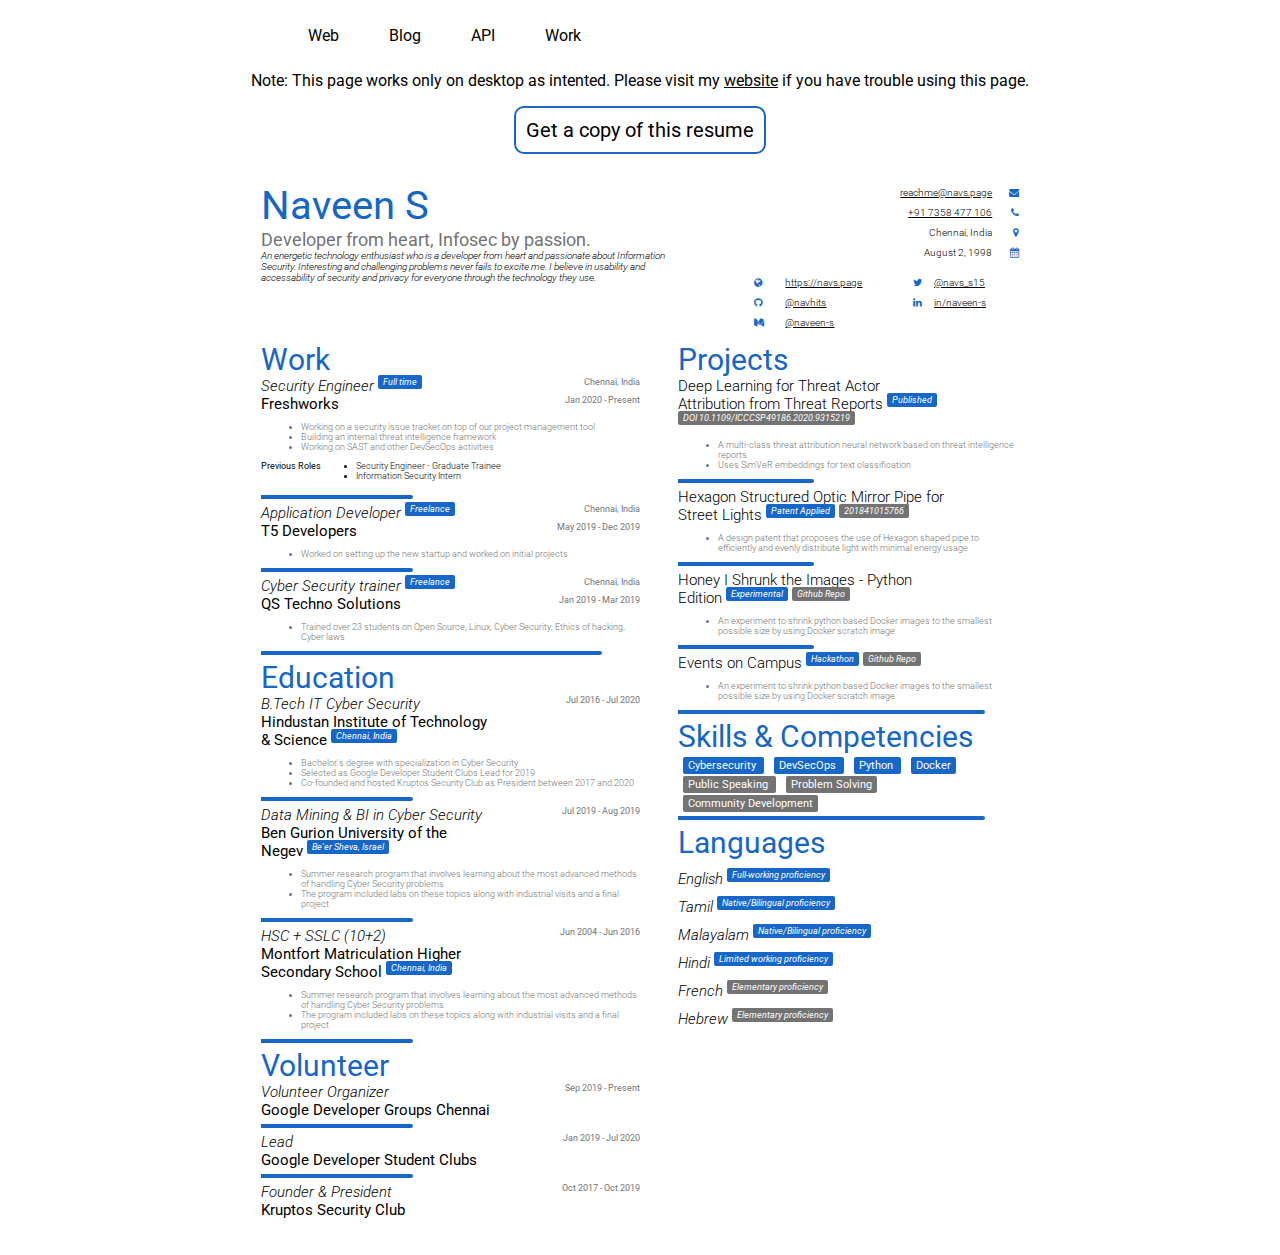
==== pub/index.html @ 1419139f "Changes to directory structure" ====
<!DOCTYPE html>
<html lang="en">

<head>
    <meta charset="UTF-8">
    <meta http-equiv="X-UA-Compatible" content="IE=edge">
    <meta name="viewport" content="width=device-width, initial-scale=1.0">
    <title>Naveen's Resume</title>
    <link rel="stylesheet" href="css/main.css">
    <link rel="stylesheet" href="css/components.css">
    <link rel="stylesheet" href="https://cdnjs.cloudflare.com/ajax/libs/font-awesome/4.7.0/css/font-awesome.css">
</head>

<body>
    <div class="a4" id="printArea">
        <div class="page-print" id="noPrint">
            <ul class="nav-list">
                <li class="nav-list-item"><a href="//navs.page">Web</a></li>
                <li class="nav-list-item"><a href="//naveen-s.medium.com">Blog</a></li>
                <li class="nav-list-item"><a href="//api.navs.page/docs">API</a></li>
                <li class="nav-list-item"><a href="//github.com/navhits">Work</a></li>
            </ul>
            <p class="note">Note: This page works only on desktop as intented. Please visit my <a
                    class="hyperlinks" href="//navs.page">website</a> if you have trouble using this page.</p>
            <input class="btn animate" type="button" onclick="generatePDF()" value="Get a copy of this resume" />
        </div>
        <div class="container">
            <section class="header-section">
                <div class="header-section-left">
                    <div class="name-title">
                        Naveen S
                    </div>
                    <div class="name-subtitle">
                        Developer from heart, Infosec by passion.
                    </div>
                    <div class="about">
                        An energetic technology enthusiast who is a developer from heart and passionate about
                        Information Security. Interesting
                        and challenging problems never fails to excite me. I believe in usability and accessability of
                        security and privacy for
                        everyone through the technology they use.
                    </div>

                </div>
                <div class="header-section-center">
                </div>
                <div class="header-section-right">
                    <div class="contact">
                        <div class="contact-item">
                            <div class="contact-item-text">
                                <a class="hyperlinks" href="mailto: reachme@navs.page">reachme@navs.page</a>
                            </div>
                            <div class="contact-item-icon">
                                <i class="fa fa-envelope" aria-hidden="true"></i>
                            </div>
                        </div>
                        <div class="contact-item">
                            <div class="contact-item-text">
                                <a class="hyperlinks" href="tel: +917358477106">+91 7358 477 106</a>
                            </div>
                            <div class="contact-item-icon">
                                <i class="fa fa-phone" aria-hidden="true"></i>
                            </div>
                        </div>
                        <div class="contact-item">
                            <div class="contact-item-text">
                                <a>Chennai, India</a>
                            </div>
                            <div class="contact-item-icon">
                                <i class="fa fa-map-marker" aria-hidden="true"></i>
                            </div>
                        </div>
                        <div class="contact-item">
                            <div class="contact-item-text">
                                <a>August 2, 1998</a>
                            </div>
                            <div class="contact-item-icon">
                                <i class="fa fa-calendar" aria-hidden="true"></i>
                            </div>
                        </div>
                    </div>
                    <div class="social">
                        <div class="social-item">
                            <div class="social-item-icon">
                                <i class="fa fa-globe" aria-hidden="true"></i>
                            </div>
                            <div class="social-item-text">
                                <a class="hyperlinks" href="//navs.page">https://navs.page</a>
                            </div>
                        </div>
                        <div class="social-item">
                            <div class="social-item-icon">
                                <i class="fa fa-twitter" aria-hidden="true"></i>
                            </div>
                            <div class="social-item-text">
                                <a class="hyperlinks" href="//twitter.com/nav_s15">@navs_s15</a>
                            </div>
                        </div>
                        <div class="social-item">
                            <div class="social-item-icon">
                                <i class="fa fa-github" aria-hidden="true"></i>
                            </div>
                            <div class="social-item-text">
                                <a class="hyperlinks" href="//github.com/navhits">@navhits</a>
                            </div>
                        </div>
                        <div class="social-item">
                            <div class="social-item-icon">
                                <i class="fa fa-linkedin" aria-hidden="true"></i>
                            </div>
                            <div class="social-item-text">
                                <a class="hyperlinks" href="//linkedin.com/in/naveen-s">in/naveen-s</a>
                            </div>
                        </div>
                        <div class="social-item">
                            <div class="social-item-icon">
                                <i class="fa fa-medium" aria-hidden="true"></i>
                            </div>
                            <div class="social-item-text">
                                <a class="hyperlinks" href="//naveen-s.medium.com">@naveen-s</a>
                            </div>
                        </div>
                    </div>
                </div>
            </section>
            <section class="body-section">
                <div class="body-section-left">
                    <div class="work">
                        <div class="work-title">
                            Work
                        </div>
                        <div class="work-items">
                            <div class="work-card">
                                <div class="work-card-row-split">
                                    <div class="work-card-role">
                                        <a>Security Engineer <span class="title-banner">Full time</span></a>
                                    </div>
                                    <div class="work-card-location">
                                        <a>Chennai, India</a>
                                    </div>
                                    <div class="work-card-org">
                                        <a>Freshworks</a>
                                    </div>
                                    <div class="work-card-timeline">
                                        <a>Jan 2020 - Present</a>
                                    </div>
                                </div>
                                <div class="work-card-row">
                                    <ul>
                                        <li>
                                            Working on a security issue tracker on top of our project management tool
                                        </li>
                                        <li>
                                            Building an internal threat intelligence framework
                                        </li>
                                        <li>
                                            Working on SAST and other DevSecOps activities
                                        </li>
                                    </ul>
                                </div>
                                <div class="work-card-history">
                                    <div class="past-roles">
                                        <a>Previous Roles</a>
                                    </div>
                                    <div class="past-role-titles">
                                        <ul class="ul-remove-padding-margin">
                                            <li>
                                                Security Engineer - Graduate Trainee
                                            </li>
                                            <li>
                                                Information Security Intern
                                            </li>
                                        </ul>
                                    </div>
                                </div>
                            </div>

                            <div class="spacer-sub-margin"></div>

                            <div class="work-card">
                                <div class="work-card-row-split">
                                    <div class="work-card-role">
                                        <a>Application Developer <span class="title-banner">Freelance</span></a>
                                    </div>
                                    <div class="work-card-location">
                                        <a>Chennai, India</a>
                                    </div>
                                    <div class="work-card-org">
                                        <a>T5 Developers</a>
                                    </div>
                                    <div class="work-card-timeline">
                                        <a>May 2019 - Dec 2019</a>
                                    </div>
                                </div>
                                <div class="work-card-row">
                                    <ul>
                                        <li>
                                            Worked on setting up the new startup and worked on initial projects
                                        </li>
                                    </ul>
                                </div>
                            </div>

                            <div class="spacer-sub-margin"></div>

                            <div class="work-card">
                                <div class="work-card-row-split">
                                    <div class="work-card-role">
                                        <a>Cyber Security trainer <span class="title-banner">Freelance</span></a>
                                    </div>
                                    <div class="work-card-location">
                                        <a>Chennai, India</a>
                                    </div>
                                    <div class="work-card-org">
                                        <a>QS Techno Solutions</a>
                                    </div>
                                    <div class="work-card-timeline">
                                        <a>Jan 2019 - Mar 2019</a>
                                    </div>
                                </div>
                                <div class="work-card-row">
                                    <ul>
                                        <li>
                                            Trained over 23 students on Open Source, Linux, Cyber Security, Ethics of
                                            hacking, Cyber laws
                                        </li>
                                    </ul>
                                </div>
                            </div>
                        </div>
                    </div>

                    <div class="spacer-margin"></div>

                    <div class="education">
                        <div class="education-title">
                            Education
                        </div>
                        <div class="education-items">
                            <div class="education-card">
                                <div class="education-card-row-split">
                                    <div class="education-card-role">
                                        <a>B.Tech IT Cyber Security</a>
                                    </div>
                                    <div class="education-card-timeline">
                                        <a>Jul 2016 - Jul 2020</a>
                                    </div>
                                </div>
                                <div class="education-card-row-org">
                                    <div class="education-card-org">
                                        <a>Hindustan Institute of Technology & Science <span
                                                class="title-banner">Chennai, India</span></a>
                                    </div>
                                </div>
                                <div class="education-card-row">
                                    <ul>
                                        <li>
                                            Bachelor's degree with specialization in Cyber Security
                                        </li>
                                        <li>
                                            Selected as Google Developer Student Clubs Lead for 2019
                                        </li>
                                        <li>
                                            Co-founded and hosted Kruptos Security Club as President between 2017 and
                                            2020
                                        </li>
                                    </ul>
                                </div>
                            </div>

                            <div class="spacer-sub-margin"></div>

                            <div class="education-card">
                                <div class="education-card-row-split">
                                    <div class="education-card-role">
                                        <a>Data Mining & BI in Cyber Security</a>
                                    </div>
                                    <div class="education-card-timeline">
                                        <a>Jul 2019 - Aug 2019</a>
                                    </div>
                                </div>
                                <div class="education-card-row-org">
                                    <div class="education-card-org">
                                        <a>Ben Gurion University of the Negev <span class="title-banner">Be'er Sheva,
                                                Israel</span></a>
                                    </div>
                                </div>
                                <div class="education-card-row">
                                    <ul>
                                        <li>
                                            Summer research program that involves learning about the most advanced
                                            methods of handling Cyber Security problems
                                        </li>
                                        <li>
                                            The program included labs on these topics along with industrial visits and a
                                            final project
                                        </li>
                                    </ul>
                                </div>
                            </div>

                            <div class="spacer-sub-margin"></div>

                            <div class="education-card">
                                <div class="education-card-row-split">
                                    <div class="education-card-role">
                                        <a>HSC + SSLC (10+2)</a>
                                    </div>
                                    <div class="education-card-timeline">
                                        <a>Jun 2004 - Jun 2016</a>
                                    </div>
                                </div>
                                <div class="education-card-row-org">
                                    <div class="education-card-org">
                                        <a>Montfort Matriculation Higher Secondary School <span
                                                class="title-banner">Chennai, India</span></a>
                                    </div>
                                </div>
                                <div class="education-card-row">
                                    <ul>
                                        <li>
                                            Summer research program that involves learning about the most advanced
                                            methods of handling Cyber
                                            Security problems
                                        </li>
                                        <li>
                                            The program included labs on these topics along with industrial visits and a
                                            final project
                                        </li>
                                    </ul>
                                </div>
                            </div>
                        </div>
                    </div>

                    <div class="spacer-sub-margin"></div>

                    <div class="volunteer">
                        <div class="volunteer-title">
                            Volunteer
                        </div>
                        <div class="volunteer-items">
                            <div class="volunteer-card">
                                <div class="volunteer-card-row-split">
                                    <div class="volunteer-card-role">
                                        <a>Volunteer Organizer</a>
                                    </div>
                                    <div class="volunteer-card-timeline">
                                        <a>Sep 2019 - Present</a>
                                    </div>
                                </div>
                                <div class="volunteer-card-row-org">
                                    <div class="volunteer-card-org">
                                        <a>Google Developer Groups Chennai</a>
                                    </div>
                                </div>
                            </div>

                            <div class="spacer-sub-margin"></div>

                            <div class="volunteer-card">
                                <div class="volunteer-card-row-split">
                                    <div class="volunteer-card-role">
                                        <a>Lead</a>
                                    </div>
                                    <div class="volunteer-card-timeline">
                                        <a>Jan 2019 - Jul 2020</a>
                                    </div>
                                </div>
                                <div class="volunteer-card-row-org">
                                    <div class="volunteer-card-org">
                                        <a>Google Developer Student Clubs</a>
                                    </div>
                                </div>
                            </div>

                            <div class="spacer-sub-margin"></div>

                            <div class="volunteer-card">
                                <div class="volunteer-card-row-split">
                                    <div class="volunteer-card-role">
                                        <a>Founder & President</a>
                                    </div>
                                    <div class="volunteer-card-timeline">
                                        <a>Oct 2017 - Oct 2019</a>
                                    </div>
                                </div>
                                <div class="volunteer-card-row-org">
                                    <div class="volunteer-card-org">
                                        <a>Kruptos Security Club</a>
                                    </div>
                                </div>
                            </div>
                        </div>
                    </div>
                </div>
                <div class="body-section-center"></div>

                <div class="body-section-right">
                    <div class="projects">
                        <div class="project-title">
                            Projects
                        </div>
                        <div class="project-items">
                            <div class="project-card">
                                <div class="project-card-row">
                                    <div class="project-card-name">
                                        <a>Deep Learning for Threat Actor Attribution from Threat Reports <span
                                                class="title-banner">Published</span> <br /><span
                                                class="title-banner-grey">DOI
                                                10.1109/ICCCSP49186.2020.9315219</span></a>
                                    </div>
                                </div>
                                <div class="project-card-row">
                                    <ul>
                                        <li>
                                            A multi-class threat attribution neural network based on threat intelligence
                                            reports
                                        </li>
                                        <li>
                                            Uses SimVeR embeddings for text classification
                                        </li>
                                    </ul>
                                </div>
                            </div>

                            <div class="spacer-sub-margin"></div>

                            <div class="project-card">
                                <div class="project-card-row">
                                    <div class="project-card-name">
                                        <a>Hexagon Structured Optic Mirror Pipe for Street Lights <span
                                                class="title-banner">Patent Applied</span>
                                            <span class="title-banner-grey">201841015766</span></a>
                                    </div>
                                </div>
                                <div class="project-card-row">
                                    <ul>
                                        <li>
                                            A design patent that proposes the use of Hexagon shaped pipe to efficiently
                                            and evenly distribute light with minimal
                                            energy usage
                                        </li>
                                    </ul>
                                </div>
                            </div>

                            <div class="spacer-sub-margin"></div>

                            <div class="project-card">
                                <div class="project-card-row">
                                    <div class="project-card-name">
                                        <a>Honey I Shrunk the Images - Python Edition <span
                                                class="title-banner">Experimental</span> <a
                                                class="hyperlinks-white no-underline"
                                                href="//github.com/navhits/honey-i-shrunk-the-images-py"><span
                                                    class="title-banner-grey">Github Repo</span></a></a>
                                    </div>
                                </div>
                                <div class="project-card-row">
                                    <ul>
                                        <li>
                                            An experiment to shrink python based Docker images to the smallest possible
                                            size by using Docker scratch image
                                        </li>
                                    </ul>
                                </div>
                            </div>

                            <div class="spacer-sub-margin"></div>

                            <div class="project-card">
                                <div class="project-card-row">
                                    <div class="project-card-name">
                                        <a>Events on Campus <span class="title-banner">Hackathon</span> <a
                                                class="hyperlinks-white no-underline"
                                                href="//github.com/navhits/EventsOnCampus"><span
                                                    class="title-banner-grey">Github Repo</span></a></a>
                                    </div>
                                </div>
                                <div class="project-card-row">
                                    <ul>
                                        <li>
                                            An experiment to shrink python based Docker images to the smallest possible
                                            size by using Docker scratch image
                                        </li>
                                    </ul>
                                </div>
                            </div>
                        </div>
                    </div>

                    <div class="spacer-margin"></div>

                    <div class="skills">
                        <div class="skills-title">
                            Skills & Competencies
                        </div>
                        <div class="skill-cards-section">
                            <span class="skill-card-blue">
                                Cybersecurity
                            </span>
                            <span class="skill-card-blue">
                                DevSecOps
                            </span>
                            <span class="skill-card-blue">
                                Python
                            </span>
                            <span class="skill-card-blue">
                                Docker
                            </span>
                            <br />
                            <span class="skill-card-grey">
                                Public Speaking
                            </span>
                            <span class="skill-card-grey">
                                Problem Solving
                            </span>
                            <br />
                            <span class="skill-card-grey">
                                Community Development
                            </span>
                        </div>
                    </div>

                    <div class="spacer-margin"></div>

                    <div class="languages">
                        <div class="languages-title">
                            Languages
                        </div>
                        <div class="language-items">
                            <div class="project-card">
                                <div class="language-card-row">
                                    <div class="language-card-name">
                                        <a>English <span
                                                class="title-banner">Full-working proficiency</span></a>
                                    </div>
                                    <div class="language-card-name">
                                        <a>Tamil <span class="title-banner">Native/Bilingual proficiency</span></a>
                                    </div>
                                    <div class="language-card-name">
                                        <a>Malayalam <span class="title-banner">Native/Bilingual proficiency</span></a>
                                    </div>
                                    <div class="language-card-name">
                                        <a>Hindi <span class="title-banner">Limited working proficiency</span></a>
                                    </div>
                                    <div class="language-card-name">
                                        <a>French <span class="title-banner-grey">Elementary proficiency</span></a>
                                    </div>
                                    <div class="language-card-name">
                                        <a>Hebrew <span class="title-banner-grey">Elementary proficiency</span></a>
                                    </div>
                                </div>
                            </div>
                        </div>
                    </div>
                </div>
            </section>
        </div>
    <div class="footer"></div>
    </div>
    
    <script>
        function generatePDF() {
            let noPrint = document.getElementById("noPrint");
            let printArea = document.getElementById("printArea");
            noPrint.remove();
            window.print();
            printArea.insertBefore(noPrint, printArea.children[0]);
        }
    </script>

</body>

</html>
---- pub/css/main.css ----
@import url('https://fonts.googleapis.com/css2?family=Roboto:ital,wght@0,100;0,300;0,400;0,500;0,700;0,900;1,100;1,300;1,400;1,500;1,700;1,900&display=swap');
html, body, * {
    font-family: 'Roboto', sans-serif;
}
body {
    background: #fff
}

.fa {
    color: #1667C7;
}

.hyperlinks {
    color: #000;
}

.no-underline {
    text-decoration: none;
}

.hyperlinks-white {
    color: #fff;
}

.ul-remove-padding-margin {
    padding-left: 0;
    margin-top: 0;
}

.btn {
    background-color: transparent;
    border: 2px solid #1667C7;
    border-radius: 10px;
    cursor: pointer;
    font-size: 20px; 
    padding: 10px;
    margin: auto;
    display: block;
    text-align: center;
    font-weight: 400;
}
.btn:hover, .btn:focus {
    outline: 0;
}

.animate {
  border-color: #1667C7;
  color: #000;
  background-image: linear-gradient(45deg, #1667C7 50%, transparent 50%);
  background-position: 100%;
  background-size: 250%;
  transition: background 500ms ease-in-out;
}
.animate:hover {
    background-position: 0;
    color: #fff;
}

.note {
    text-align: center;
}

.nav-list {
    list-style-type: none;
    overflow: hidden;
}

.nav-list-item {
    float: left;
}

.nav-list-item a {
    display: block;
    color: #000;
    text-align: center;
    padding: 5px 20px;
    margin: 5px 5px;
    border-radius: 5px;
    text-decoration: none;
}

.nav-list-item a:hover {
    background: #1667C7;
    color: #fff;
    transition: color 300ms ease-in-out;
    transition: background 300ms ease-in-out;
}
---- pub/css/components.css ----
.a4 {
    width: 210mm;
    background: #fff;
    margin: auto;
}
.container {
    padding: 28px 18px 28px 18px;
}

.header-section {
  display: grid;
  grid-template-columns: 55% 10% 35%;
}

.header-section-left > .name-title {
    font-size: 40px;
    font-weight: 400;
    color: #1666c7;
}

.name-subtitle {
    color: #737373;
    font-size: 18px;
}

.header-section-left > .about {
    font-size: 10px;
    font-weight: 300;
    font-style: italic;
    height: 48px;
}

.header-section-right {
    margin-top: 5px;
}

.header-section-right > .contact {
    font-size: 10px;
    font-weight: 300;
}

.header-section-right > .contact > .contact-item {
    display: grid;
    grid-template-columns: 90% 10%;
    grid-template-rows: 20px;
    text-align: right;
}

.header-section-right > .social {
    margin-top: 10px;
    font-size: 10px;
    font-weight: 300;
    display: grid;
    grid-template-columns: 60% 40%;
    grid-template-rows: auto;
}

.header-section-right > .social > .social-item {
    display: grid;
    grid-template-columns: 20% 80%;
    grid-template-rows: 20px;
}

.body-section {
    padding-top: 5px;
    display: grid;
    grid-template-columns: 50% 5% 45%;
    grid-template-rows: auto;
}

.work-title, .education-title, .volunteer-title, .project-title, .skills-title, .languages-title {
    font-size: 30px;
    font-weight: 400;
    color: #1666c7;
}

.work-card-row-split, .education-card-row-split, .volunteer-card-row-split {
    display: grid;
    grid-template-columns: 70% 30%;
    grid-template-rows: auto;
}

.work-card-role, .education-card-role, .volunteer-card-role {
    font-size: 15px;
    font-weight: 300;
    font-style: italic;
}

.education-card-row-org {
    width: 60%;
}


.work-card-org, .education-card-org, .volunteer-card-org {
    font-size: 15px;
    font-weight: 400;
}

.project-card-name {
    font-size: 15px;
    width: 80%;
    color: #000;
    font-weight: 300;
}

.language-card-name {
    font-size: 15px;
    font-weight: 300;
    font-style: italic;
    padding: 10px 0 0 0;
}

.title-banner {
    background: #1667C7;
    border-radius: 2px;
    color: #fff;
    font-size: 9px;
    font-weight: 400;
    font-style: italic;
    padding: 2px 5px 2px 5px;
    text-align: center;
    vertical-align: text-top;
    margin-top: 1px;
}

.skill-card-blue {
    background: #1667C7;
    border-radius: 2px;
    color: #fff;
    font-size: 11px;
    font-weight: 400;
    padding: 2px 5px 2px 5px;
    text-align: center;
    margin: 0 5px 0 5px;
}

.skill-card-grey {
    background: #737373;
    border-radius: 2px;
    color: #fff;
    font-size: 11px;
    font-weight: 400;
    padding: 2px 5px 2px 5px;
    text-align: center;
    margin: 0 5px 0 5px;
}

.title-banner-grey {
    background: #737373;
    border-radius: 2px;
    color: #fff;
    font-size: 9px;
    font-weight: 400;
    font-style: italic;
    padding: 2px 5px 2px 5px;
    text-align: center;
    vertical-align: text-top;
    margin-top: 1px;
}

.work-card-location, .work-card-timeline,
.education-card-location, .education-card-timeline,
.volunteer-card-location, .volunteer-card-timeline  {
    font-size: 9px;
    font-weight: 400;
    color: #737373;
    text-align: right;
}

.work-card-row, .education-card-row, .volunteer-card-row, .project-card-row {
    font-size: 9px;
    font-weight: 300;
    color: #737373;
}

.work-card-history {
    display: grid;
    grid-template-columns: 25% 75%;
    grid-template-rows: auto;
}

.work-card-history .past-roles {
    font-size: 9px;
    font-weight: 400;
}

.work-card-history .past-role-titles {
    font-size: 9px;
    font-weight: 300;
}

.spacer-sub-margin {
    height: 4px;
    width: 40%;
    background: #1667C7;
    margin: 5px 0 5px 0;
    border-radius: 0 5px 5px 0;
}
.spacer-margin {
    height: 4px;
    width: 90%;
    background: #1667C7;
    margin: 5px 0 5px 0;
    border-radius: 0 5px 5px 0;
}
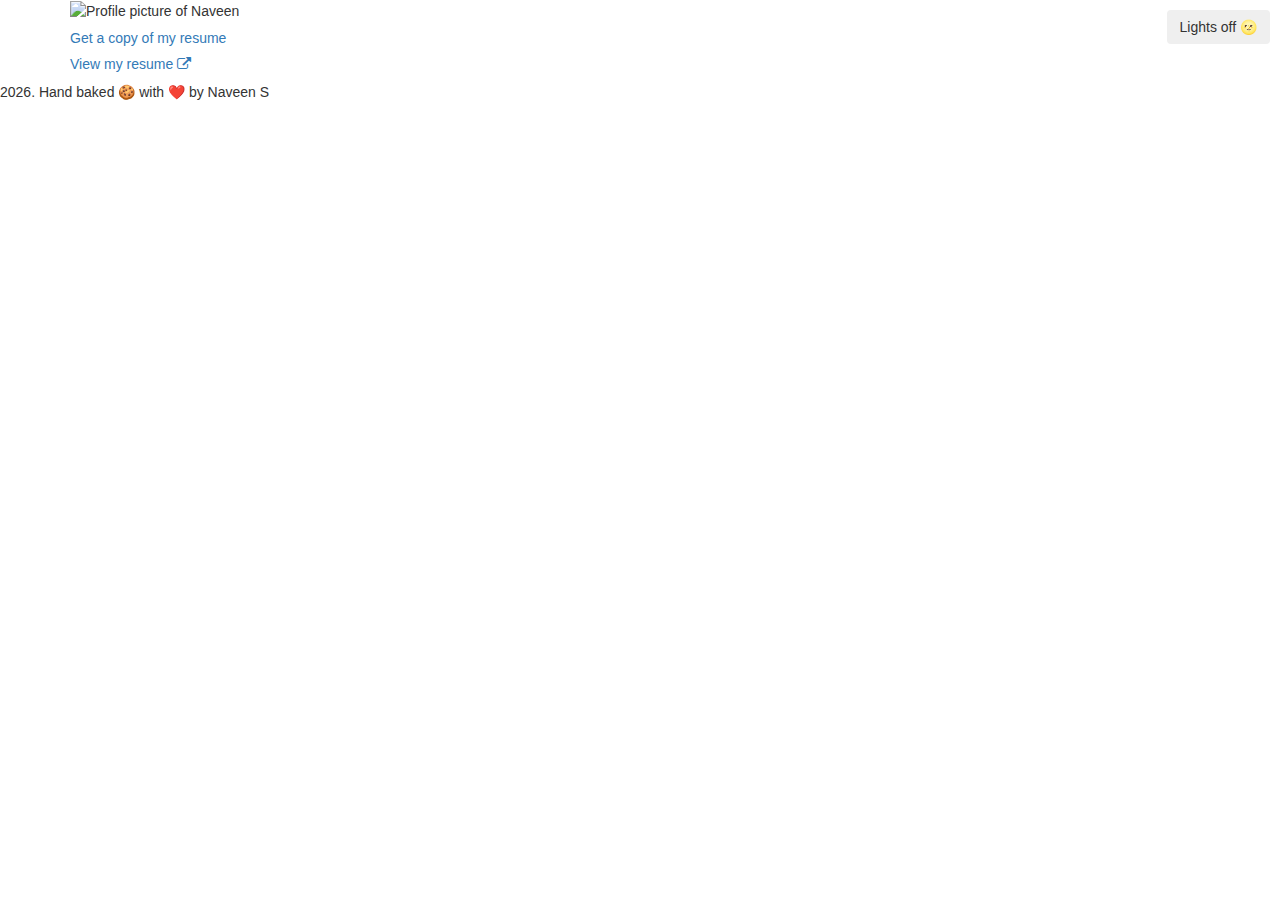
==== commit cfdbaa7f: "Changing the home page" ====
--- a/pub/index.html
+++ b/pub/index.html
@@ -6,569 +6,88 @@
     <meta http-equiv="X-UA-Compatible" content="IE=edge">
     <meta name="viewport" content="width=device-width, initial-scale=1.0">
     <title>Naveen's Resume</title>
-    <link rel="stylesheet" href="css/main.css">
-    <link rel="stylesheet" href="css/components.css">
-    <link rel="stylesheet" href="https://cdnjs.cloudflare.com/ajax/libs/font-awesome/4.7.0/css/font-awesome.css">
+    <meta charset="utf-8">
+    <meta property="og:title" content="Naveen's Resume">
+    <meta name="description"
+        content="Naveen is a developer by heart and infosec by passion. Security Engineer @ Freshworks and volunteers for GDG and WTM Chennai.">
+    <meta property="og:description"
+        content="Naveen is a developer by heart and infosec by passion. Security Engineer @ Freshworks and volunteers for GDG and WTM Chennai.">
+    <meta property="og:url" content="https://navs.page">
+    <meta property="og:locale" content="en">
+
+    <link rel="preconnect" href="//ajax.googleapis.com" crossorigin="">
+    <link rel="preconnect" href="//stackpath.bootstrapcdn.com" crossorigin="">
+    <link rel="preconnect" href="//maxcdn.bootstrapcdn.com" crossorigin="">
+    <link rel="preconnect" href="//fonts.googleapis.com" crossorigin="">
+    <script async src="//ajax.googleapis.com/ajax/libs/jquery/3.4.1/jquery.min.js"></script>
+    <link href="//stackpath.bootstrapcdn.com/font-awesome/4.7.0/css/font-awesome.min.css" rel="stylesheet"
+        integrity="sha384-wvfXpqpZZVQGK6TAh5PVlGOfQNHSoD2xbE+QkPxCAFlNEevoEH3Sl0sibVcOQVnN" crossorigin="anonymous">
+    <link rel="stylesheet" href="//maxcdn.bootstrapcdn.com/bootstrap/3.4.1/css/bootstrap.min.css">
+    <link href="//navs.page/themes/neodyn/css/master/neodyn.css" rel='stylesheet' type='text/css' />
+    <link href="//navs.page/static/styles/grid.css" rel='stylesheet' type='text/css' />
+    <link href="//fonts.googleapis.com/css?family=Google+Sans:400,500|Material+Icons" rel="stylesheet">
 </head>
 
 <body>
-    <div class="a4" id="printArea">
-        <div class="page-print" id="noPrint">
-            <ul class="nav-list">
-                <li class="nav-list-item"><a href="//navs.page">Web</a></li>
-                <li class="nav-list-item"><a href="//naveen-s.medium.com">Blog</a></li>
-                <li class="nav-list-item"><a href="//api.navs.page/docs">API</a></li>
-                <li class="nav-list-item"><a href="//github.com/navhits">Work</a></li>
-            </ul>
-            <p class="note">Note: This page works only on desktop as intented. Please visit my <a
-                    class="hyperlinks" href="//navs.page">website</a> if you have trouble using this page.</p>
-            <input class="btn animate" type="button" onclick="generatePDF()" value="Get a copy of this resume" />
-        </div>
+    <section class="main-section">
+        <div id="banner" class="banner"></div>
+        <button style="z-index:9; position: absolute; right:10px; top: 10px" id="mode-toggler" class="btn">Lights off
+            🌝</button>
         <div class="container">
-            <section class="header-section">
-                <div class="header-section-left">
-                    <div class="name-title">
-                        Naveen S
+            <div class="ban-head">
+                <img class="my-profile-pic" src="//navs.page/static/images/profile.png"
+                    onerror="this.onerror=null;this.src='https:\/\/navs.page/static/images/profile-fallback.jpeg';" width="200px"
+                    alt="Profile picture of Naveen">
+            </div>
+
+            <div class="quick-links">
+                <div class="quick-link-grid">
+                    <div class="quick-link-grid-item">
+                        <a href="#">
+                            <h5 class="project-title">Get a copy of my resume</h5>
+                        </a>
                     </div>
-                    <div class="name-subtitle">
-                        Developer from heart, Infosec by passion.
-                    </div>
-                    <div class="about">
-                        An energetic technology enthusiast who is a developer from heart and passionate about
-                        Information Security. Interesting
-                        and challenging problems never fails to excite me. I believe in usability and accessability of
-                        security and privacy for
-                        everyone through the technology they use.
-                    </div>
-
-                </div>
-                <div class="header-section-center">
-                </div>
-                <div class="header-section-right">
-                    <div class="contact">
-                        <div class="contact-item">
-                            <div class="contact-item-text">
-                                <a class="hyperlinks" href="mailto: reachme@navs.page">reachme@navs.page</a>
-                            </div>
-                            <div class="contact-item-icon">
-                                <i class="fa fa-envelope" aria-hidden="true"></i>
-                            </div>
-                        </div>
-                        <div class="contact-item">
-                            <div class="contact-item-text">
-                                <a class="hyperlinks" href="tel: +917358477106">+91 7358 477 106</a>
-                            </div>
-                            <div class="contact-item-icon">
-                                <i class="fa fa-phone" aria-hidden="true"></i>
-                            </div>
-                        </div>
-                        <div class="contact-item">
-                            <div class="contact-item-text">
-                                <a>Chennai, India</a>
-                            </div>
-                            <div class="contact-item-icon">
-                                <i class="fa fa-map-marker" aria-hidden="true"></i>
-                            </div>
-                        </div>
-                        <div class="contact-item">
-                            <div class="contact-item-text">
-                                <a>August 2, 1998</a>
-                            </div>
-                            <div class="contact-item-icon">
-                                <i class="fa fa-calendar" aria-hidden="true"></i>
-                            </div>
-                        </div>
-                    </div>
-                    <div class="social">
-                        <div class="social-item">
-                            <div class="social-item-icon">
-                                <i class="fa fa-globe" aria-hidden="true"></i>
-                            </div>
-                            <div class="social-item-text">
-                                <a class="hyperlinks" href="//navs.page">https://navs.page</a>
-                            </div>
-                        </div>
-                        <div class="social-item">
-                            <div class="social-item-icon">
-                                <i class="fa fa-twitter" aria-hidden="true"></i>
-                            </div>
-                            <div class="social-item-text">
-                                <a class="hyperlinks" href="//twitter.com/nav_s15">@navs_s15</a>
-                            </div>
-                        </div>
-                        <div class="social-item">
-                            <div class="social-item-icon">
-                                <i class="fa fa-github" aria-hidden="true"></i>
-                            </div>
-                            <div class="social-item-text">
-                                <a class="hyperlinks" href="//github.com/navhits">@navhits</a>
-                            </div>
-                        </div>
-                        <div class="social-item">
-                            <div class="social-item-icon">
-                                <i class="fa fa-linkedin" aria-hidden="true"></i>
-                            </div>
-                            <div class="social-item-text">
-                                <a class="hyperlinks" href="//linkedin.com/in/naveen-s">in/naveen-s</a>
-                            </div>
-                        </div>
-                        <div class="social-item">
-                            <div class="social-item-icon">
-                                <i class="fa fa-medium" aria-hidden="true"></i>
-                            </div>
-                            <div class="social-item-text">
-                                <a class="hyperlinks" href="//naveen-s.medium.com">@naveen-s</a>
-                            </div>
-                        </div>
+                    <div class="quick-link-grid-item">
+                        <a href="resume.html" rel="noopener noreferrer" target="_blank">
+                            <h5 class="project-title">View my resume <i class="fa fa-external-link"></i></h5>
+                        </a>
                     </div>
                 </div>
-            </section>
-            <section class="body-section">
-                <div class="body-section-left">
-                    <div class="work">
-                        <div class="work-title">
-                            Work
-                        </div>
-                        <div class="work-items">
-                            <div class="work-card">
-                                <div class="work-card-row-split">
-                                    <div class="work-card-role">
-                                        <a>Security Engineer <span class="title-banner">Full time</span></a>
-                                    </div>
-                                    <div class="work-card-location">
-                                        <a>Chennai, India</a>
-                                    </div>
-                                    <div class="work-card-org">
-                                        <a>Freshworks</a>
-                                    </div>
-                                    <div class="work-card-timeline">
-                                        <a>Jan 2020 - Present</a>
-                                    </div>
-                                </div>
-                                <div class="work-card-row">
-                                    <ul>
-                                        <li>
-                                            Working on a security issue tracker on top of our project management tool
-                                        </li>
-                                        <li>
-                                            Building an internal threat intelligence framework
-                                        </li>
-                                        <li>
-                                            Working on SAST and other DevSecOps activities
-                                        </li>
-                                    </ul>
-                                </div>
-                                <div class="work-card-history">
-                                    <div class="past-roles">
-                                        <a>Previous Roles</a>
-                                    </div>
-                                    <div class="past-role-titles">
-                                        <ul class="ul-remove-padding-margin">
-                                            <li>
-                                                Security Engineer - Graduate Trainee
-                                            </li>
-                                            <li>
-                                                Information Security Intern
-                                            </li>
-                                        </ul>
-                                    </div>
-                                </div>
-                            </div>
+            </div>
+        </div>
+    </section>
+    <section class="footer">
+        <p>
+            <script>document.write(new Date().getFullYear())</script>. Hand baked 🍪 with ❤️ by Naveen S
+        </p>
+    </section>
+    <script async src="//maxcdn.bootstrapcdn.com/bootstrap/3.4.1/js/bootstrap.min.js"></script>
+    <script async src="//navs.page/static/js/type.js"></script>
+    <script defer src="//navs.page/js/main.js"></script>
+    <script src="//navs.page/themes/neodyn/js/neodyn.js"></script>
+    <script defer>
+        var options = {
+            light: "//navs.page/themes/neodyn/css/variants/neodyn-light.css",
+            dark: "//navs.page/themes/neodyn/css/variants/neodyn-dark.css"
+        };
+        var DarkMode = new DarkMode(options);
+        var ModeToggler = document.getElementById('mode-toggler')
+        var imgElement = document.getElementById('banner');
+        changeTogglerText()
 
-                            <div class="spacer-sub-margin"></div>
+        ModeToggler.onclick = function () {
+            DarkMode.toggleMode()
+            changeTogglerText()
 
-                            <div class="work-card">
-                                <div class="work-card-row-split">
-                                    <div class="work-card-role">
-                                        <a>Application Developer <span class="title-banner">Freelance</span></a>
-                                    </div>
-                                    <div class="work-card-location">
-                                        <a>Chennai, India</a>
-                                    </div>
-                                    <div class="work-card-org">
-                                        <a>T5 Developers</a>
-                                    </div>
-                                    <div class="work-card-timeline">
-                                        <a>May 2019 - Dec 2019</a>
-                                    </div>
-                                </div>
-                                <div class="work-card-row">
-                                    <ul>
-                                        <li>
-                                            Worked on setting up the new startup and worked on initial projects
-                                        </li>
-                                    </ul>
-                                </div>
-                            </div>
+        }
 
-                            <div class="spacer-sub-margin"></div>
+        function changeTogglerText() {
+            var currentMode = DarkMode.getMode()
+            console.log(currentMode + " mode enabled")
+            ModeToggler.textContent = currentMode === 'light' ? 'Lights off 🌝' : 'Lights on 🌚'
+        }
 
-                            <div class="work-card">
-                                <div class="work-card-row-split">
-                                    <div class="work-card-role">
-                                        <a>Cyber Security trainer <span class="title-banner">Freelance</span></a>
-                                    </div>
-                                    <div class="work-card-location">
-                                        <a>Chennai, India</a>
-                                    </div>
-                                    <div class="work-card-org">
-                                        <a>QS Techno Solutions</a>
-                                    </div>
-                                    <div class="work-card-timeline">
-                                        <a>Jan 2019 - Mar 2019</a>
-                                    </div>
-                                </div>
-                                <div class="work-card-row">
-                                    <ul>
-                                        <li>
-                                            Trained over 23 students on Open Source, Linux, Cyber Security, Ethics of
-                                            hacking, Cyber laws
-                                        </li>
-                                    </ul>
-                                </div>
-                            </div>
-                        </div>
-                    </div>
 
-                    <div class="spacer-margin"></div>
-
-                    <div class="education">
-                        <div class="education-title">
-                            Education
-                        </div>
-                        <div class="education-items">
-                            <div class="education-card">
-                                <div class="education-card-row-split">
-                                    <div class="education-card-role">
-                                        <a>B.Tech IT Cyber Security</a>
-                                    </div>
-                                    <div class="education-card-timeline">
-                                        <a>Jul 2016 - Jul 2020</a>
-                                    </div>
-                                </div>
-                                <div class="education-card-row-org">
-                                    <div class="education-card-org">
-                                        <a>Hindustan Institute of Technology & Science <span
-                                                class="title-banner">Chennai, India</span></a>
-                                    </div>
-                                </div>
-                                <div class="education-card-row">
-                                    <ul>
-                                        <li>
-                                            Bachelor's degree with specialization in Cyber Security
-                                        </li>
-                                        <li>
-                                            Selected as Google Developer Student Clubs Lead for 2019
-                                        </li>
-                                        <li>
-                                            Co-founded and hosted Kruptos Security Club as President between 2017 and
-                                            2020
-                                        </li>
-                                    </ul>
-                                </div>
-                            </div>
-
-                            <div class="spacer-sub-margin"></div>
-
-                            <div class="education-card">
-                                <div class="education-card-row-split">
-                                    <div class="education-card-role">
-                                        <a>Data Mining & BI in Cyber Security</a>
-                                    </div>
-                                    <div class="education-card-timeline">
-                                        <a>Jul 2019 - Aug 2019</a>
-                                    </div>
-                                </div>
-                                <div class="education-card-row-org">
-                                    <div class="education-card-org">
-                                        <a>Ben Gurion University of the Negev <span class="title-banner">Be'er Sheva,
-                                                Israel</span></a>
-                                    </div>
-                                </div>
-                                <div class="education-card-row">
-                                    <ul>
-                                        <li>
-                                            Summer research program that involves learning about the most advanced
-                                            methods of handling Cyber Security problems
-                                        </li>
-                                        <li>
-                                            The program included labs on these topics along with industrial visits and a
-                                            final project
-                                        </li>
-                                    </ul>
-                                </div>
-                            </div>
-
-                            <div class="spacer-sub-margin"></div>
-
-                            <div class="education-card">
-                                <div class="education-card-row-split">
-                                    <div class="education-card-role">
-                                        <a>HSC + SSLC (10+2)</a>
-                                    </div>
-                                    <div class="education-card-timeline">
-                                        <a>Jun 2004 - Jun 2016</a>
-                                    </div>
-                                </div>
-                                <div class="education-card-row-org">
-                                    <div class="education-card-org">
-                                        <a>Montfort Matriculation Higher Secondary School <span
-                                                class="title-banner">Chennai, India</span></a>
-                                    </div>
-                                </div>
-                                <div class="education-card-row">
-                                    <ul>
-                                        <li>
-                                            Summer research program that involves learning about the most advanced
-                                            methods of handling Cyber
-                                            Security problems
-                                        </li>
-                                        <li>
-                                            The program included labs on these topics along with industrial visits and a
-                                            final project
-                                        </li>
-                                    </ul>
-                                </div>
-                            </div>
-                        </div>
-                    </div>
-
-                    <div class="spacer-sub-margin"></div>
-
-                    <div class="volunteer">
-                        <div class="volunteer-title">
-                            Volunteer
-                        </div>
-                        <div class="volunteer-items">
-                            <div class="volunteer-card">
-                                <div class="volunteer-card-row-split">
-                                    <div class="volunteer-card-role">
-                                        <a>Volunteer Organizer</a>
-                                    </div>
-                                    <div class="volunteer-card-timeline">
-                                        <a>Sep 2019 - Present</a>
-                                    </div>
-                                </div>
-                                <div class="volunteer-card-row-org">
-                                    <div class="volunteer-card-org">
-                                        <a>Google Developer Groups Chennai</a>
-                                    </div>
-                                </div>
-                            </div>
-
-                            <div class="spacer-sub-margin"></div>
-
-                            <div class="volunteer-card">
-                                <div class="volunteer-card-row-split">
-                                    <div class="volunteer-card-role">
-                                        <a>Lead</a>
-                                    </div>
-                                    <div class="volunteer-card-timeline">
-                                        <a>Jan 2019 - Jul 2020</a>
-                                    </div>
-                                </div>
-                                <div class="volunteer-card-row-org">
-                                    <div class="volunteer-card-org">
-                                        <a>Google Developer Student Clubs</a>
-                                    </div>
-                                </div>
-                            </div>
-
-                            <div class="spacer-sub-margin"></div>
-
-                            <div class="volunteer-card">
-                                <div class="volunteer-card-row-split">
-                                    <div class="volunteer-card-role">
-                                        <a>Founder & President</a>
-                                    </div>
-                                    <div class="volunteer-card-timeline">
-                                        <a>Oct 2017 - Oct 2019</a>
-                                    </div>
-                                </div>
-                                <div class="volunteer-card-row-org">
-                                    <div class="volunteer-card-org">
-                                        <a>Kruptos Security Club</a>
-                                    </div>
-                                </div>
-                            </div>
-                        </div>
-                    </div>
-                </div>
-                <div class="body-section-center"></div>
-
-                <div class="body-section-right">
-                    <div class="projects">
-                        <div class="project-title">
-                            Projects
-                        </div>
-                        <div class="project-items">
-                            <div class="project-card">
-                                <div class="project-card-row">
-                                    <div class="project-card-name">
-                                        <a>Deep Learning for Threat Actor Attribution from Threat Reports <span
-                                                class="title-banner">Published</span> <br /><span
-                                                class="title-banner-grey">DOI
-                                                10.1109/ICCCSP49186.2020.9315219</span></a>
-                                    </div>
-                                </div>
-                                <div class="project-card-row">
-                                    <ul>
-                                        <li>
-                                            A multi-class threat attribution neural network based on threat intelligence
-                                            reports
-                                        </li>
-                                        <li>
-                                            Uses SimVeR embeddings for text classification
-                                        </li>
-                                    </ul>
-                                </div>
-                            </div>
-
-                            <div class="spacer-sub-margin"></div>
-
-                            <div class="project-card">
-                                <div class="project-card-row">
-                                    <div class="project-card-name">
-                                        <a>Hexagon Structured Optic Mirror Pipe for Street Lights <span
-                                                class="title-banner">Patent Applied</span>
-                                            <span class="title-banner-grey">201841015766</span></a>
-                                    </div>
-                                </div>
-                                <div class="project-card-row">
-                                    <ul>
-                                        <li>
-                                            A design patent that proposes the use of Hexagon shaped pipe to efficiently
-                                            and evenly distribute light with minimal
-                                            energy usage
-                                        </li>
-                                    </ul>
-                                </div>
-                            </div>
-
-                            <div class="spacer-sub-margin"></div>
-
-                            <div class="project-card">
-                                <div class="project-card-row">
-                                    <div class="project-card-name">
-                                        <a>Honey I Shrunk the Images - Python Edition <span
-                                                class="title-banner">Experimental</span> <a
-                                                class="hyperlinks-white no-underline"
-                                                href="//github.com/navhits/honey-i-shrunk-the-images-py"><span
-                                                    class="title-banner-grey">Github Repo</span></a></a>
-                                    </div>
-                                </div>
-                                <div class="project-card-row">
-                                    <ul>
-                                        <li>
-                                            An experiment to shrink python based Docker images to the smallest possible
-                                            size by using Docker scratch image
-                                        </li>
-                                    </ul>
-                                </div>
-                            </div>
-
-                            <div class="spacer-sub-margin"></div>
-
-                            <div class="project-card">
-                                <div class="project-card-row">
-                                    <div class="project-card-name">
-                                        <a>Events on Campus <span class="title-banner">Hackathon</span> <a
-                                                class="hyperlinks-white no-underline"
-                                                href="//github.com/navhits/EventsOnCampus"><span
-                                                    class="title-banner-grey">Github Repo</span></a></a>
-                                    </div>
-                                </div>
-                                <div class="project-card-row">
-                                    <ul>
-                                        <li>
-                                            An experiment to shrink python based Docker images to the smallest possible
-                                            size by using Docker scratch image
-                                        </li>
-                                    </ul>
-                                </div>
-                            </div>
-                        </div>
-                    </div>
-
-                    <div class="spacer-margin"></div>
-
-                    <div class="skills">
-                        <div class="skills-title">
-                            Skills & Competencies
-                        </div>
-                        <div class="skill-cards-section">
-                            <span class="skill-card-blue">
-                                Cybersecurity
-                            </span>
-                            <span class="skill-card-blue">
-                                DevSecOps
-                            </span>
-                            <span class="skill-card-blue">
-                                Python
-                            </span>
-                            <span class="skill-card-blue">
-                                Docker
-                            </span>
-                            <br />
-                            <span class="skill-card-grey">
-                                Public Speaking
-                            </span>
-                            <span class="skill-card-grey">
-                                Problem Solving
-                            </span>
-                            <br />
-                            <span class="skill-card-grey">
-                                Community Development
-                            </span>
-                        </div>
-                    </div>
-
-                    <div class="spacer-margin"></div>
-
-                    <div class="languages">
-                        <div class="languages-title">
-                            Languages
-                        </div>
-                        <div class="language-items">
-                            <div class="project-card">
-                                <div class="language-card-row">
-                                    <div class="language-card-name">
-                                        <a>English <span
-                                                class="title-banner">Full-working proficiency</span></a>
-                                    </div>
-                                    <div class="language-card-name">
-                                        <a>Tamil <span class="title-banner">Native/Bilingual proficiency</span></a>
-                                    </div>
-                                    <div class="language-card-name">
-                                        <a>Malayalam <span class="title-banner">Native/Bilingual proficiency</span></a>
-                                    </div>
-                                    <div class="language-card-name">
-                                        <a>Hindi <span class="title-banner">Limited working proficiency</span></a>
-                                    </div>
-                                    <div class="language-card-name">
-                                        <a>French <span class="title-banner-grey">Elementary proficiency</span></a>
-                                    </div>
-                                    <div class="language-card-name">
-                                        <a>Hebrew <span class="title-banner-grey">Elementary proficiency</span></a>
-                                    </div>
-                                </div>
-                            </div>
-                        </div>
-                    </div>
-                </div>
-            </section>
-        </div>
-    <div class="footer"></div>
-    </div>
-    
-    <script>
-        function generatePDF() {
-            let noPrint = document.getElementById("noPrint");
-            let printArea = document.getElementById("printArea");
-            noPrint.remove();
-            window.print();
-            printArea.insertBefore(noPrint, printArea.children[0]);
-        }
     </script>
 
 </body>
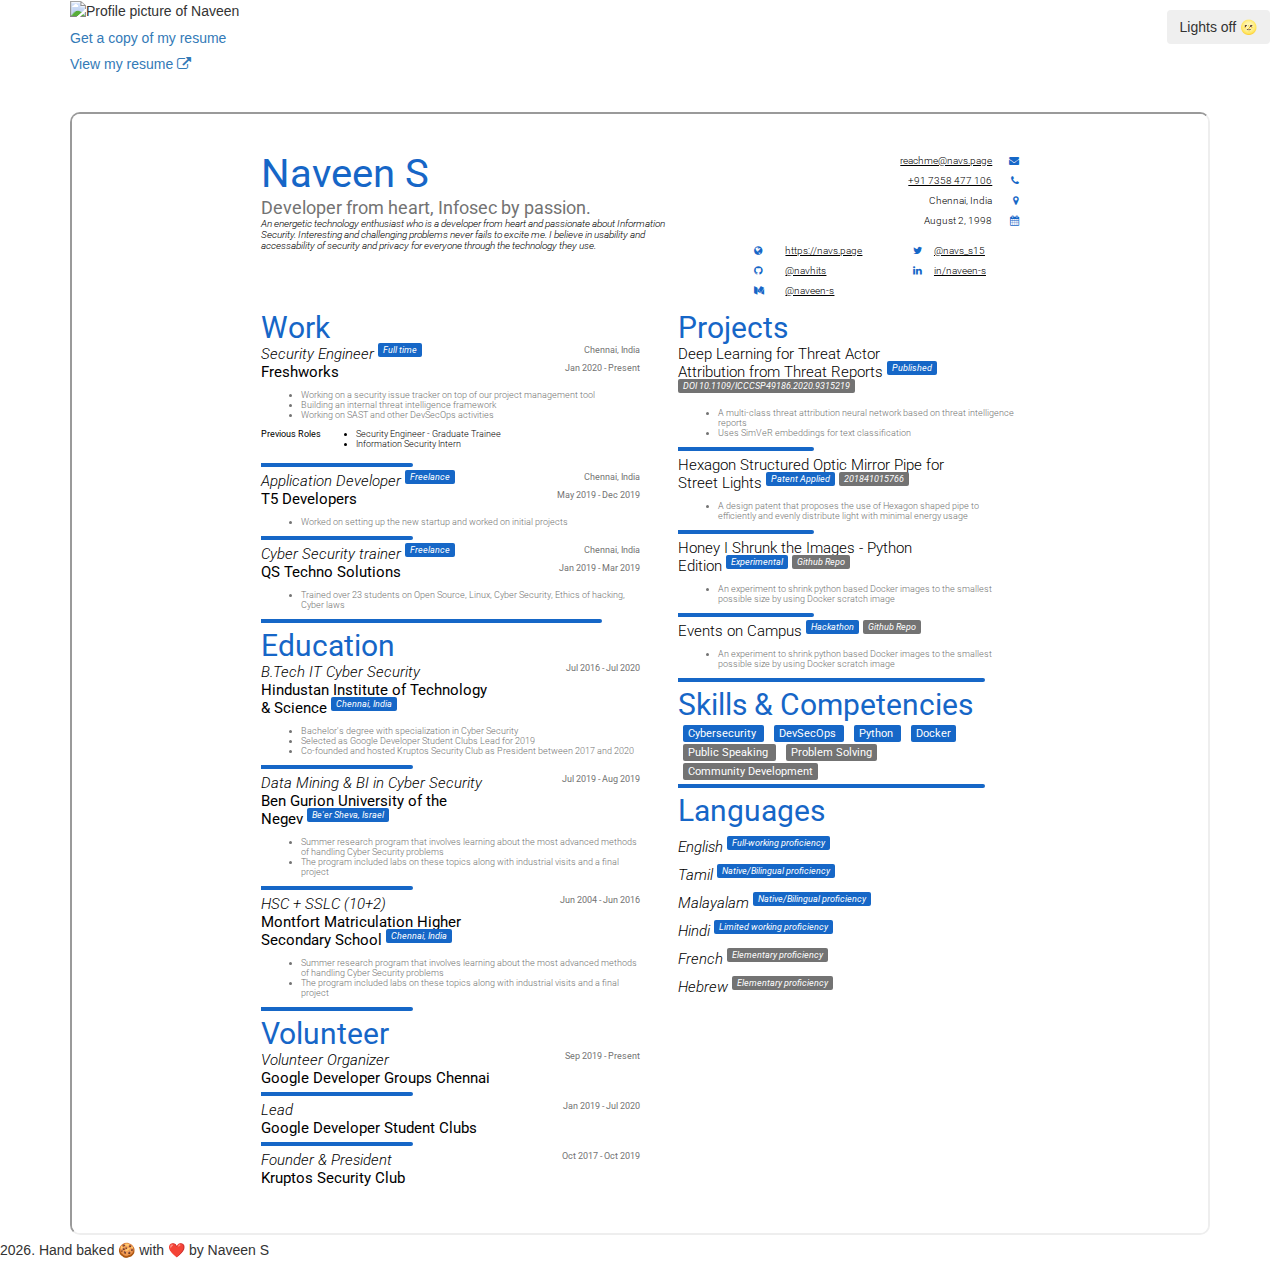
==== commit 5276e911: "Making things responsive" ====
--- a/pub/index.html
+++ b/pub/index.html
@@ -25,6 +25,7 @@
     <link rel="stylesheet" href="//maxcdn.bootstrapcdn.com/bootstrap/3.4.1/css/bootstrap.min.css">
     <link href="//navs.page/themes/neodyn/css/master/neodyn.css" rel='stylesheet' type='text/css' />
     <link href="//navs.page/static/styles/grid.css" rel='stylesheet' type='text/css' />
+    <link href="css/frame.css" rel='stylesheet' type='text/css' />
     <link href="//fonts.googleapis.com/css?family=Google+Sans:400,500|Material+Icons" rel="stylesheet">
 </head>
 
@@ -52,6 +53,9 @@
                             <h5 class="project-title">View my resume <i class="fa fa-external-link"></i></h5>
                         </a>
                     </div>
+                </div>
+                <div class="frame-view">
+                    <iframe class="frame" src="resume.html"></iframe>
                 </div>
             </div>
         </div>
--- a/pub/css/frame.css
+++ b/pub/css/frame.css
@@ -0,0 +1,13 @@
+.frame-view {
+    margin-top: 20px;
+    position: relative;
+    overflow: hidden;
+    width: 100%;
+    padding-top: 20px;
+}
+
+.frame {
+    border-radius: 10px;
+    width: 100%;
+    height: 297mm;
+}
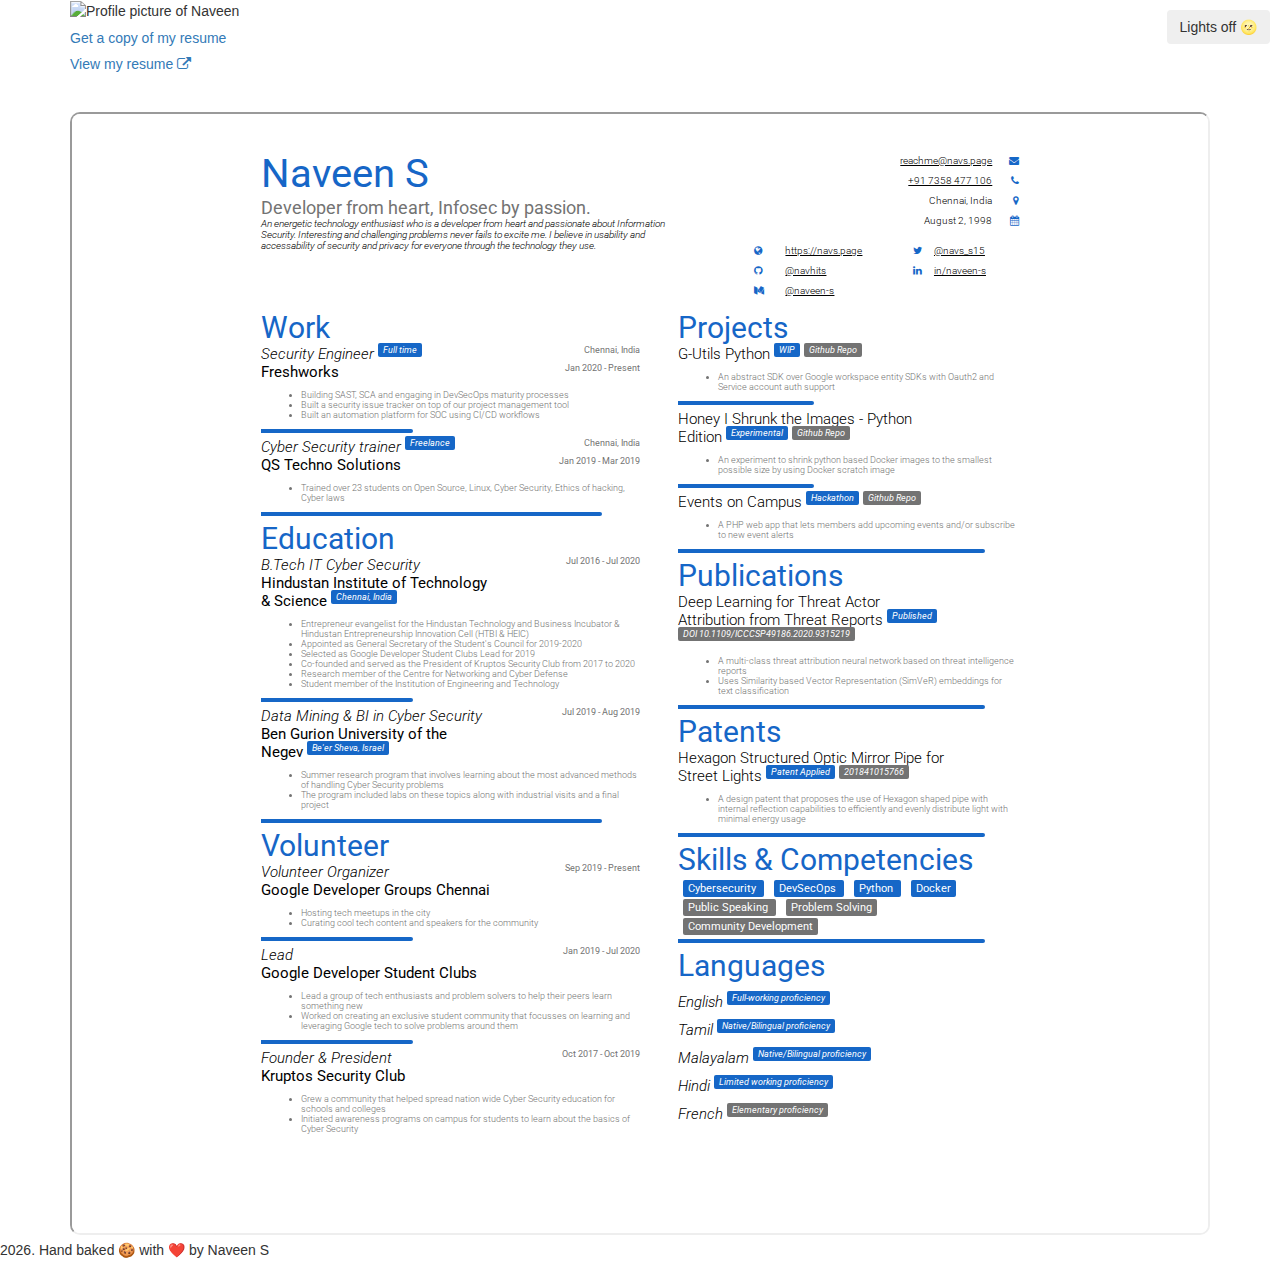
==== commit 48ef220c: "Making Hrefs open in new tab" ====
--- a/pub/index.html
+++ b/pub/index.html
@@ -44,12 +44,13 @@
             <div class="quick-links">
                 <div class="quick-link-grid">
                     <div class="quick-link-grid-item">
-                        <a href="#">
+                        <a href="//api.navs.page/drive/download/naveen-resume.pdf" 
+                        rel="noopener noreferrer" target="_blank">
                             <h5 class="project-title">Get a copy of my resume</h5>
                         </a>
                     </div>
                     <div class="quick-link-grid-item">
-                        <a href="resume.html" rel="noopener noreferrer" target="_blank">
+                        <a href="resume" rel="noopener noreferrer" target="_blank">
                             <h5 class="project-title">View my resume <i class="fa fa-external-link"></i></h5>
                         </a>
                     </div>
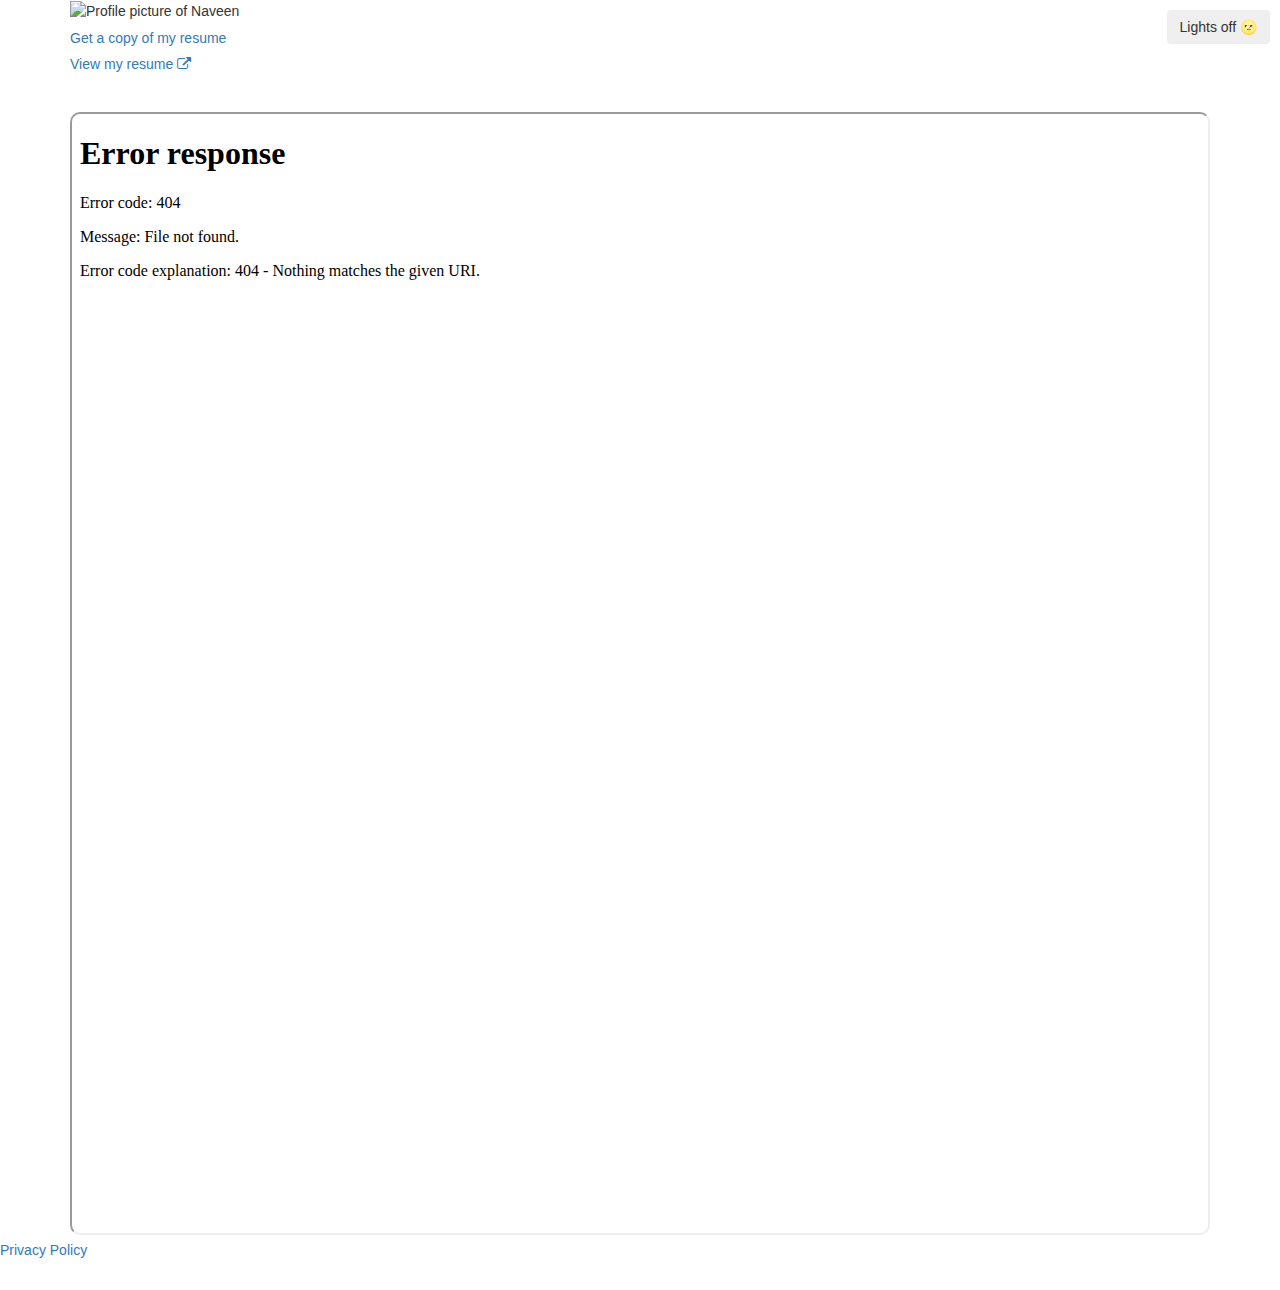
==== commit 02e5cdfc: "Updated some info" ====
--- a/pub/index.html
+++ b/pub/index.html
@@ -7,6 +7,7 @@
     <meta name="viewport" content="width=device-width, initial-scale=1.0">
     <title>Naveen's Resume</title>
     <meta charset="utf-8">
+    <link rel="icon" type="image/x-icon" href="//navs.page/static/images/favicon-light.png" id="faviconTag">
     <meta property="og:title" content="Naveen's Resume">
     <meta name="description"
         content="Naveen is a developer by heart and infosec by passion. Security Engineer @ Freshworks and volunteers for GDG and WTM Chennai.">
@@ -56,15 +57,14 @@
                     </div>
                 </div>
                 <div class="frame-view">
-                    <iframe class="frame" src="resume.html"></iframe>
+                    <iframe class="frame" src="resume"></iframe>
                 </div>
             </div>
         </div>
     </section>
     <section class="footer">
-        <p>
-            <script>document.write(new Date().getFullYear())</script>. Hand baked 🍪 with ❤️ by Naveen S
-        </p>
+        <p style="padding: 0 0 20px 0"><a href="/privacy" rel="noopener noreferrer" target="_blank">Privacy Policy</a></p>
+        <p class="footer-text" id="footer-text"></p>
     </section>
     <script async src="//maxcdn.bootstrapcdn.com/bootstrap/3.4.1/js/bootstrap.min.js"></script>
     <script async src="//navs.page/static/js/type.js"></script>
@@ -89,9 +89,14 @@
         function changeTogglerText() {
             var currentMode = DarkMode.getMode()
             console.log(currentMode + " mode enabled")
+            const faviconTag = document.getElementById("faviconTag");
+            faviconTag.href = currentMode === 'light' ? 'static/images/favicon-light.png' : '/static/images/favicon-dark.png'
             ModeToggler.textContent = currentMode === 'light' ? 'Lights off 🌝' : 'Lights on 🌚'
         }
 
+        var footer_text = document.getElementById("footer-text")
+        var year = new Date().getFullYear()
+        footer_text.innerText = year + ". Hand baked with ❤️ by Naveen S"
 
     </script>
 
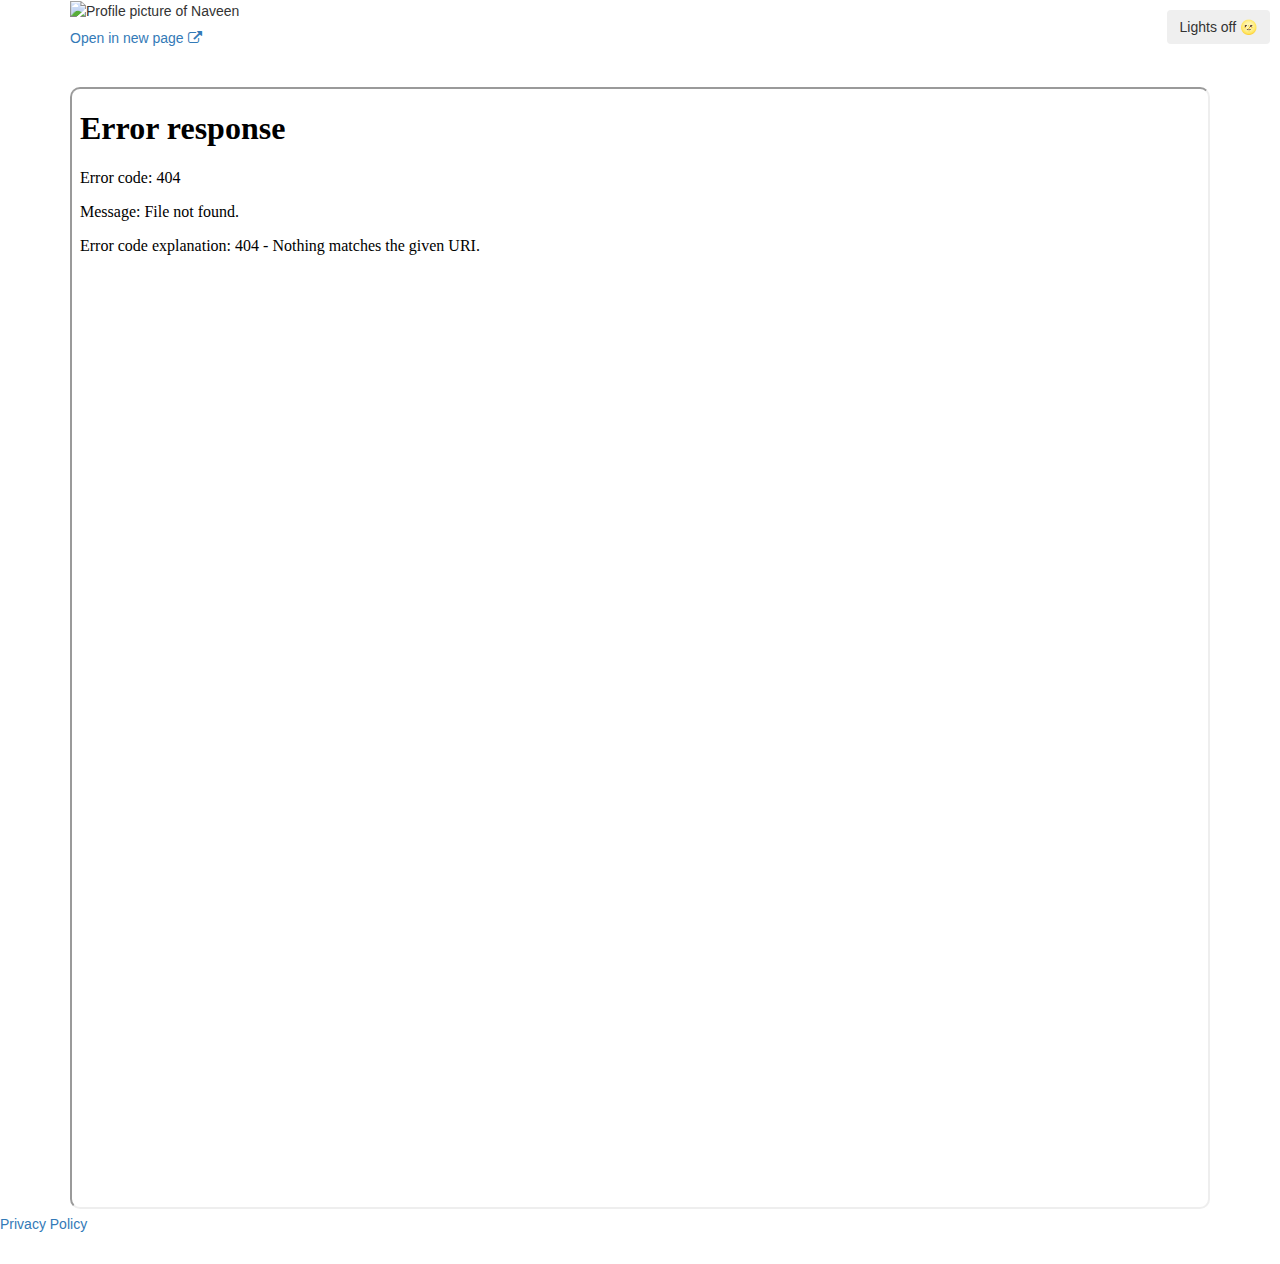
==== commit 853caf66: "removed download button" ====
--- a/pub/index.html
+++ b/pub/index.html
@@ -37,25 +37,15 @@
             🌝</button>
         <div class="container">
             <div class="ban-head">
-                <img class="my-profile-pic" src="//navs.page/static/images/profile.png"
-                    onerror="this.onerror=null;this.src='https:\/\/navs.page/static/images/profile-fallback.jpeg';" width="200px"
+                <img class="my-profile-pic" src="//navs.page/static/images/profile.webp"
+                    onerror="this.onerror=null;this.src='https:\/\/navs.page/static/images/profile-fallback.webp';" width="200px"
                     alt="Profile picture of Naveen">
             </div>
 
             <div class="quick-links">
-                <div class="quick-link-grid">
-                    <div class="quick-link-grid-item">
-                        <a href="//api.navs.page/drive/download/naveen-resume.pdf" 
-                        rel="noopener noreferrer" target="_blank">
-                            <h5 class="project-title">Get a copy of my resume</h5>
+                        <a href="resume" rel="noopener noreferrer" target="_blank">
+                            <h5 class="project-title">Open in new page <i class="fa fa-external-link"></i></h5>
                         </a>
-                    </div>
-                    <div class="quick-link-grid-item">
-                        <a href="resume" rel="noopener noreferrer" target="_blank">
-                            <h5 class="project-title">View my resume <i class="fa fa-external-link"></i></h5>
-                        </a>
-                    </div>
-                </div>
                 <div class="frame-view">
                     <iframe class="frame" src="resume"></iframe>
                 </div>
@@ -63,7 +53,7 @@
         </div>
     </section>
     <section class="footer">
-        <p style="padding: 0 0 20px 0"><a href="/privacy" rel="noopener noreferrer" target="_blank">Privacy Policy</a></p>
+        <p style="padding: 0 0 20px 0"><a href="//navs.page/privacy" rel="noopener noreferrer" target="_blank">Privacy Policy</a></p>
         <p class="footer-text" id="footer-text"></p>
     </section>
     <script async src="//maxcdn.bootstrapcdn.com/bootstrap/3.4.1/js/bootstrap.min.js"></script>
@@ -90,7 +80,7 @@
             var currentMode = DarkMode.getMode()
             console.log(currentMode + " mode enabled")
             const faviconTag = document.getElementById("faviconTag");
-            faviconTag.href = currentMode === 'light' ? 'static/images/favicon-light.png' : '/static/images/favicon-dark.png'
+            faviconTag.href = currentMode === 'light' ? '//navs.page/static/images/favicon-light.png' : '//navs.page/static/images/favicon-dark.png'
             ModeToggler.textContent = currentMode === 'light' ? 'Lights off 🌝' : 'Lights on 🌚'
         }
 
@@ -102,4 +92,4 @@
 
 </body>
 
-</html>+</html>
